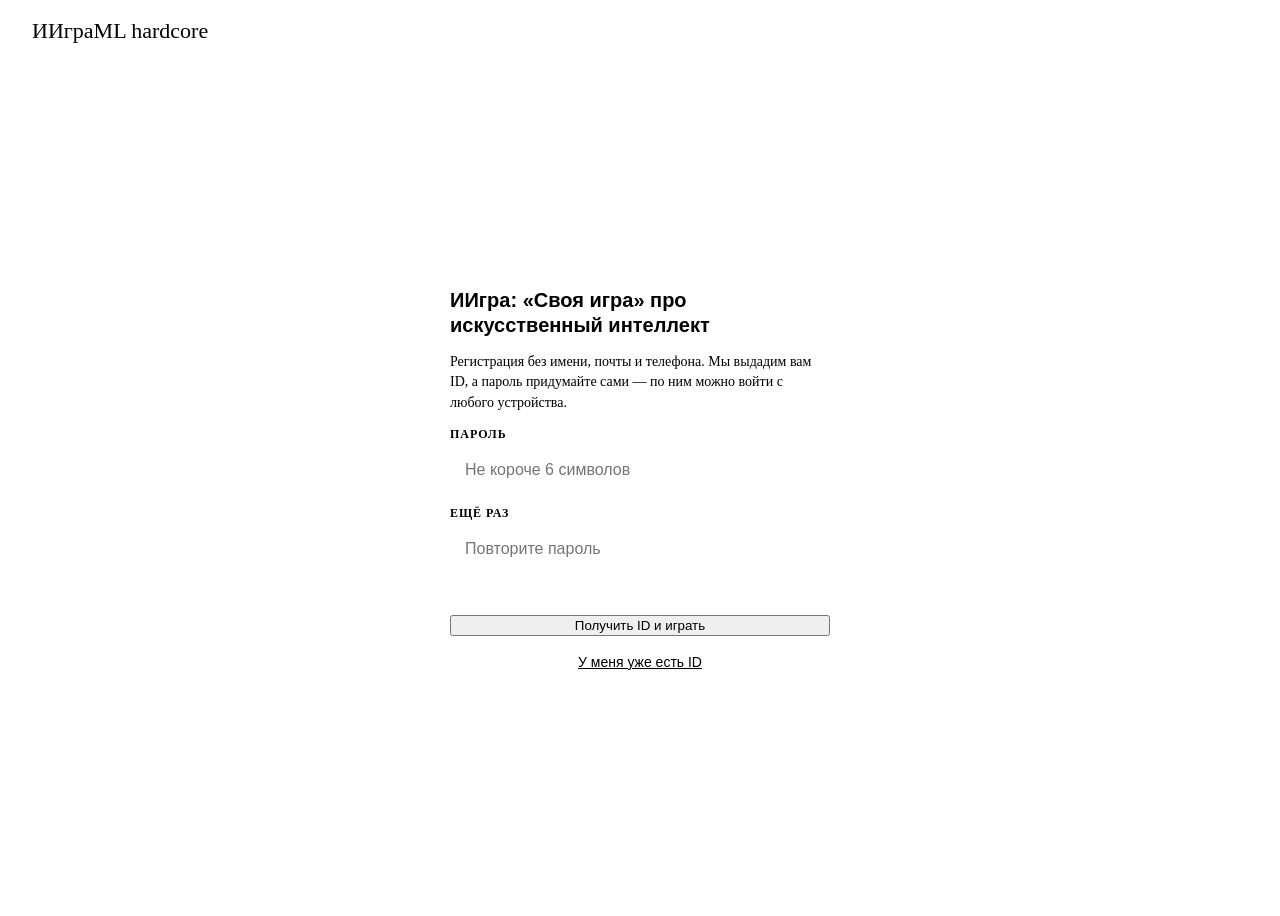
==== public/app.html @ e5aa974a "Rebuild for a 1000-player broadcast: accounts, chat, tile votes, prize codes Players register with a" ====
<!doctype html>
<html lang="ru">
<head>
<meta charset="utf-8">
<meta name="viewport" content="width=device-width, initial-scale=1, viewport-fit=cover">
<title>ИИгра</title>
<link rel="stylesheet" href="/static/style.css">
<style>
  body{display:flex;flex-direction:column;min-height:100dvh;}
  [hidden]{display:none!important;}

  .topbar{
    display:flex;align-items:center;gap:12px;flex-wrap:wrap;
    padding:10px clamp(10px,2vw,24px);
    border-bottom:1px solid var(--card-edge);
  }
  .topbar .brand .mark{font-size:22px;touch-action:manipulation;user-select:none;-webkit-user-select:none;}
  .tabs{display:flex;gap:4px;background:var(--bg-deep);border:1px solid var(--card-edge);border-radius:999px;padding:3px;}
  .tabs button{
    background:transparent;border:none;border-radius:999px;padding:7px 14px;
    font-weight:700;font-size:13px;color:var(--ink-dim);cursor:pointer;position:relative;
  }
  .tabs button.active{background:var(--card);color:var(--ink);}
  .tabs .dot{position:absolute;top:5px;right:6px;width:7px;height:7px;border-radius:50%;background:var(--pink);}
  .me-chip{
    margin-left:auto;display:flex;align-items:center;gap:10px;
    background:var(--bg-deep);border:1px solid var(--card-edge);border-radius:999px;
    padding:6px 8px 6px 14px;font-size:13px;font-weight:700;
  }
  .me-chip .num{font-family:"JetBrains Mono",monospace;font-variant-numeric:tabular-nums;}
  .me-chip .score{color:var(--mint);}
  .me-chip .rank{color:var(--ink-dim);}
  .me-chip button{background:transparent;border:1px solid var(--card-edge);border-radius:999px;color:var(--ink-dim);cursor:pointer;font-size:12px;padding:4px 10px;}
  .conn-bar{background:var(--bad);color:#2b0506;text-align:center;font-weight:800;font-size:13px;padding:6px;}

  /* ---------- auth ---------- */
  .center-wrap{flex:1;display:flex;align-items:center;justify-content:center;padding:20px;}
  .auth{width:min(380px,100%);display:flex;flex-direction:column;gap:14px;}
  .auth h1{font-family:"Unbounded",sans-serif;font-size:20px;margin:0;line-height:1.25;text-wrap:balance;}
  .auth p{margin:0;color:var(--ink-dim);font-size:14px;line-height:1.45;}
  .auth label{font-size:12px;font-weight:700;color:var(--ink-faint);text-transform:uppercase;letter-spacing:.08em;margin-bottom:-8px;}
  .auth input{
    background:var(--bg-deep);border:1px solid var(--card-edge);border-radius:12px;
    padding:13px 15px;font-size:16px;
  }
  .auth .err{color:var(--bad);font-size:13px;min-height:16px;}
  .auth .switch{background:none;border:none;color:var(--ink-dim);font-size:14px;cursor:pointer;text-decoration:underline;padding:4px;}
  .id-big{
    font-family:"JetBrains Mono",monospace;font-weight:700;font-size:44px;letter-spacing:.08em;
    text-align:center;color:var(--mint);background:var(--bg-deep);border:1px solid var(--card-edge);
    border-radius:16px;padding:16px 8px;
  }

  /* ---------- layout ---------- */
  .layout{
    flex:1;display:grid;grid-template-columns:minmax(0,1fr) 340px;gap:14px;
    padding:12px clamp(10px,2vw,24px) 16px;min-height:0;
  }
  .pane{min-width:0;}
  .pane.main{display:flex;flex-direction:column;gap:12px;}
  .chat{display:flex;flex-direction:column;min-height:0;height:calc(100dvh - 90px);position:sticky;top:12px;}
  @media (max-width:899px){
    .layout{grid-template-columns:1fr;}
    .layout > .pane:not(.show){display:none;}
    .chat{position:static;height:calc(100dvh - 130px);}
  }
  @media (min-width:900px){
    .tabs .chat-tab{display:none;}
    .pane.main:not(.show){display:none;}
  }

  .banner{
    background:var(--card);border:1px solid var(--card-edge);border-radius:14px;
    padding:12px 16px;font-weight:700;font-size:15px;display:flex;align-items:center;gap:10px;flex-wrap:wrap;
  }
  .banner .sub{color:var(--ink-dim);font-weight:600;font-size:13px;}
  .pulse{width:10px;height:10px;border-radius:50%;background:var(--mint);flex:none;animation:pulse 1.4s ease-in-out infinite;}
  @keyframes pulse{0%,100%{transform:scale(1);opacity:1;}50%{transform:scale(1.6);opacity:.4;}}
  @media (prefers-reduced-motion:reduce){.pulse,.tile.winner{animation:none!important;}}

  /* ---------- board ---------- */
  .board{display:grid;grid-template-columns:repeat(5,minmax(0,1fr));gap:6px;}
  .cat-head{
    background:var(--bg-deep);border:1px solid var(--card-edge);border-radius:10px;
    display:flex;align-items:center;justify-content:center;text-align:center;padding:8px 4px;min-height:52px;
    font-family:"Unbounded",sans-serif;font-weight:700;font-size:clamp(8.5px,1.2vw,13px);line-height:1.2;
    overflow-wrap:anywhere;
  }
  .tile{
    position:relative;background:var(--tile);border:1px solid rgba(255,255,255,.14);border-radius:10px;
    min-height:clamp(48px,8vh,72px);display:flex;flex-direction:column;align-items:center;justify-content:center;gap:2px;
    font-family:"JetBrains Mono",monospace;font-weight:700;font-size:clamp(14px,2.2vw,24px);color:#fef9ff;
  }
  .tile:disabled{cursor:default;}
  .tile.votable{cursor:pointer;}
  .tile.votable:hover{background:var(--tile-hi);}
  .tile.used{background:var(--tile-used);color:var(--tile-used-ink);}
  .tile.done-correct{background:rgba(57,242,164,.16);border-color:var(--good);color:var(--good);}
  .tile.done-wrong{background:rgba(255,93,108,.14);border-color:var(--bad);color:var(--bad);}
  .tile .pct{font-size:11px;font-family:"Manrope",sans-serif;opacity:.9;}
  .tile .bar{position:absolute;left:0;bottom:0;height:4px;border-radius:0 0 10px 10px;background:var(--focus);}
  .tile.mine{outline:3px solid var(--focus);outline-offset:-3px;}
  .tile.winner{outline:3px solid var(--mint);outline-offset:-3px;animation:glow 1.2s ease-in-out infinite;}
  @keyframes glow{50%{box-shadow:0 0 0 6px rgba(57,242,164,.25);}}

  /* ---------- question ---------- */
  .qcard{display:flex;flex-direction:column;gap:14px;}
  .pills{display:flex;gap:8px;flex-wrap:wrap;align-items:center;}
  .timer{display:flex;align-items:center;gap:10px;}
  .timer-track{flex:1;height:8px;border-radius:999px;background:var(--bg-deep);overflow:hidden;border:1px solid var(--card-edge);}
  .timer-fill{height:100%;background:var(--mint);width:100%;}
  .timer-num{font-family:"JetBrains Mono",monospace;font-weight:700;min-width:3ch;text-align:right;}
  .q-text{font-family:"Unbounded",sans-serif;font-weight:600;font-size:clamp(17px,2.6vw,24px);line-height:1.3;margin:0;text-wrap:balance;}
  .options{display:grid;grid-template-columns:1fr 1fr;gap:10px;}
  @media (max-width:560px){.options{grid-template-columns:1fr;}}
  .opt{
    position:relative;overflow:hidden;text-align:left;background:var(--tile);border:1px solid rgba(255,255,255,.14);
    border-radius:12px;padding:14px 16px;font-weight:700;font-size:15px;color:#fef9ff;cursor:pointer;
    display:flex;gap:12px;align-items:center;
  }
  .opt .letter{
    font-family:"JetBrains Mono",monospace;background:rgba(255,255,255,.15);border-radius:8px;
    width:28px;height:28px;flex:none;display:flex;align-items:center;justify-content:center;font-size:13px;position:relative;
  }
  .opt .label{position:relative;flex:1;}
  .opt .share{position:relative;font-family:"JetBrains Mono",monospace;font-size:13px;opacity:.85;}
  .opt .fill{position:absolute;inset:0 auto 0 0;background:rgba(255,255,255,.12);}
  .opt:hover:not(:disabled){background:var(--tile-hi);}
  .opt:disabled{cursor:default;}
  .opt.selected{outline:3px solid var(--focus);outline-offset:-3px;}
  .opt.committed{outline:3px solid var(--focus);outline-offset:-3px;}
  .opt.correct{background:var(--good);color:#042417;}
  .opt.wrong{background:var(--bad);color:#2b0506;}
  .opt.dim{opacity:.55;}
  .q-actions{display:flex;gap:10px;align-items:center;flex-wrap:wrap;}
  .q-status{color:var(--ink-dim);font-size:14px;font-weight:600;}
  .q-status.good{color:var(--good);}
  .q-status.bad{color:var(--bad);}
  .result-line{font-family:"Unbounded",sans-serif;font-weight:700;font-size:18px;}

  /* ---------- leaderboard ---------- */
  .lb{display:flex;flex-direction:column;}
  .lb h3{font-family:"Unbounded",sans-serif;font-size:13px;margin:0 0 8px;text-transform:uppercase;letter-spacing:.08em;color:var(--ink-faint);}
  .lb-row{display:flex;gap:10px;align-items:center;padding:7px 4px;border-bottom:1px solid var(--card-edge);font-size:14px;}
  .lb-row:last-child{border-bottom:none;}
  .lb-row .pl{font-family:"JetBrains Mono",monospace;color:var(--ink-faint);width:2.6em;}
  .lb-row .who{flex:1;font-weight:700;font-family:"JetBrains Mono",monospace;}
  .lb-row .sc{font-family:"JetBrains Mono",monospace;color:var(--mint);font-weight:700;}
  .lb-row.me{background:rgba(255,209,102,.1);border-radius:8px;}
  .lb-me{margin-top:8px;color:var(--ink-dim);font-size:13px;font-weight:600;}
  .final-head{font-family:"Unbounded",sans-serif;font-weight:800;font-size:clamp(20px,3vw,28px);margin:0 0 6px;}

  /* ---------- chat ---------- */
  .chat-card{flex:1;display:flex;flex-direction:column;min-height:0;padding:0;overflow:hidden;}
  .chat-head{padding:12px 14px;border-bottom:1px solid var(--card-edge);display:flex;justify-content:space-between;align-items:center;font-weight:700;font-size:14px;}
  .chat-head .online{color:var(--ink-dim);font-size:12px;font-weight:600;}
  .chat-list{flex:1;overflow-y:auto;padding:8px 12px;display:flex;flex-direction:column;gap:6px;min-height:0;}
  .msg{font-size:14px;line-height:1.4;overflow-wrap:anywhere;}
  .msg .who{font-family:"JetBrains Mono",monospace;font-weight:700;font-size:12px;margin-right:6px;}
  .msg.host{background:rgba(255,79,166,.12);border-radius:8px;padding:6px 8px;}
  .msg.host .who{color:var(--pink);}
  .msg.mine .who::after{content:" (вы)";color:var(--ink-faint);font-weight:600;}
  .chat-form{display:flex;gap:8px;padding:10px;border-top:1px solid var(--card-edge);}
  .chat-form input{flex:1;min-width:0;background:var(--bg-deep);border:1px solid var(--card-edge);border-radius:10px;padding:10px 12px;font-size:15px;}
  .chat-form button{border-radius:10px;padding:0 14px;}
  .chat-hint{font-size:12px;color:var(--ink-faint);padding:0 12px 10px;}

  /* ---------- self-paced ---------- */
  .solo-intro h2{font-family:"Unbounded",sans-serif;font-size:18px;margin:0 0 6px;}
  .solo-intro p{margin:0;color:var(--ink-dim);font-size:14px;line-height:1.5;max-width:62ch;}
  .variants{display:grid;grid-template-columns:repeat(auto-fill,minmax(180px,1fr));gap:10px;}
  .variant{
    text-align:left;background:var(--card);border:1px solid var(--card-edge);border-radius:14px;padding:14px;cursor:pointer;
    display:flex;flex-direction:column;gap:6px;min-height:104px;
  }
  .variant:hover{border-color:var(--ink-faint);}
  .variant .vt{font-family:"Unbounded",sans-serif;font-weight:700;font-size:15px;}
  .variant .vs{font-size:13px;color:var(--ink-dim);font-weight:600;}
  .variant .vcode{font-family:"JetBrains Mono",monospace;color:var(--mint);font-weight:700;letter-spacing:.06em;}
  .variant.done{border-color:rgba(57,242,164,.35);}
  .variant.ml{background:linear-gradient(135deg,#3a0a10,#1d0a0e);border-color:rgba(255,77,77,.5);}
  .variant.ml .vt{color:#ff6b6b;}
  .solo-head{display:flex;align-items:center;gap:10px;flex-wrap:wrap;}
  .solo-head h2{font-family:"Unbounded",sans-serif;font-size:17px;margin:0;}
  .solo-head .progress{margin-left:auto;font-family:"JetBrains Mono",monospace;color:var(--ink-dim);font-size:13px;}
  .back{background:transparent;border:1px solid var(--card-edge);border-radius:999px;padding:7px 14px;color:var(--ink-dim);cursor:pointer;font-weight:700;font-size:13px;}
  .code-box{
    font-family:"JetBrains Mono",monospace;font-weight:700;font-size:clamp(26px,6vw,36px);letter-spacing:.1em;text-align:center;
    background:var(--bg-deep);border:1px solid rgba(57,242,164,.35);border-radius:14px;padding:18px;color:var(--mint);
  }
  .tile.solo-tile{cursor:pointer;}
  .tile.solo-tile:hover{filter:brightness(1.12);}

  .veil{position:fixed;inset:0;background:rgba(4,5,12,.84);backdrop-filter:blur(6px);display:flex;align-items:center;justify-content:center;padding:16px;z-index:50;}
  .veil .card{width:min(640px,100%);max-height:calc(100dvh - 32px);overflow:auto;}

  .toast{
    position:fixed;left:50%;bottom:24px;transform:translateX(-50%);z-index:80;
    background:var(--ink);color:var(--bg);font-weight:700;font-size:14px;border-radius:12px;padding:12px 18px;
    max-width:min(92vw,480px);text-align:center;box-shadow:0 10px 30px rgba(0,0,0,.4);
  }
</style>
</head>
<body>

<header class="topbar">
  <div class="brand"><div class="mark" id="logo">ИИ<span>гра</span><span class="ml-badge">ML hardcore</span></div></div>
  <nav class="tabs" id="tabs" hidden>
    <button type="button" data-tab="live" class="active">Игра</button>
    <button type="button" data-tab="chat" class="chat-tab">Чат<span class="dot" id="chatDot" hidden></span></button>
    <button type="button" data-tab="solo" id="soloTabBtn" hidden>Варианты</button>
  </nav>
  <div class="me-chip" id="meChip" hidden>
    <span>ID <span class="num" id="meId"></span></span>
    <span class="num score" id="meScore">0</span>
    <span class="num rank" id="meRank"></span>
    <button type="button" id="logoutBtn">Выйти</button>
  </div>
</header>
<div class="conn-bar" id="connBar" hidden>Связь потеряна — переподключаемся…</div>

<!-- ======================================================= auth -->
<section class="center-wrap" id="authView">
  <form class="card auth" id="regForm" autocomplete="off">
    <h1>ИИгра: «Своя игра» про искусственный интеллект</h1>
    <p>Регистрация без имени, почты и телефона. Мы выдадим вам ID, а пароль придумайте сами — по ним можно войти с любого устройства.</p>
    <label for="pw1">Пароль</label>
    <input id="pw1" type="password" minlength="6" maxlength="64" placeholder="Не короче 6 символов" required autocomplete="new-password">
    <label for="pw2">Ещё раз</label>
    <input id="pw2" type="password" minlength="6" maxlength="64" placeholder="Повторите пароль" required autocomplete="new-password">
    <div class="err" id="regErr"></div>
    <button class="btn primary" type="submit" id="regBtn">Получить ID и играть</button>
    <button class="switch" type="button" id="toLogin">У меня уже есть ID</button>
  </form>

  <form class="card auth" id="loginForm" hidden>
    <h1>Вход</h1>
    <label for="loginId">ID</label>
    <input id="loginId" inputmode="numeric" pattern="[0-9 ]*" maxlength="8" placeholder="6 цифр" required autocomplete="username">
    <label for="loginPw">Пароль</label>
    <input id="loginPw" type="password" maxlength="64" required autocomplete="current-password">
    <div class="err" id="loginErr"></div>
    <button class="btn primary" type="submit" id="loginBtn">Войти</button>
    <button class="switch" type="button" id="toReg">Зарегистрироваться</button>
  </form>

  <div class="card auth" id="idCard" hidden>
    <h1>Ваш ID</h1>
    <div class="id-big" id="idBig"></div>
    <p>Запишите его или сделайте скриншот. По ID и паролю можно войти с другого устройства. Восстановить пароль нельзя — мы не храним о вас никаких данных.</p>
    <button class="btn primary" type="button" id="idDone">Записал, играем</button>
  </div>
</section>

<!-- ======================================================= app -->
<div class="layout" id="appView" hidden>

  <section class="pane main show" id="livePane">
    <div class="banner" id="banner"></div>
    <div class="board" id="board"></div>

    <div class="card qcard" id="qcard" hidden>
      <div class="pills"><span class="pill cat" id="qCat"></span><span class="pill pts" id="qPts"></span></div>
      <div class="timer" id="timer"><div class="timer-track"><div class="timer-fill" id="timerFill"></div></div><span class="timer-num" id="timerNum"></span></div>
      <p class="q-text" id="qText"></p>
      <div class="options" id="qOptions"></div>
      <div class="result-line" id="resultLine" hidden></div>
      <div class="q-actions">
        <button class="btn primary" type="button" id="commitBtn" disabled>Ответить</button>
        <span class="q-status" id="qStatus"></span>
      </div>
    </div>

    <div class="card lb" id="finalCard" hidden>
      <p class="final-head">Игра окончена</p>
      <div class="lb-me" id="finalMe"></div>
      <h3 style="margin-top:16px">Таблица лидеров</h3>
      <div id="finalList"></div>
      <button class="btn primary" type="button" id="finalSolo" style="margin-top:14px" hidden>Пройти другие варианты за приз</button>
    </div>

    <div class="card lb" id="miniLb" hidden>
      <h3>Лидеры</h3>
      <div id="miniList"></div>
      <div class="lb-me" id="miniMe"></div>
    </div>
  </section>

  <section class="pane main" id="soloPane">
    <div id="soloList">
      <div class="card solo-intro">
        <h2>Варианты для самостоятельного прохождения</h2>
        <p id="soloIntroText">В каждом варианте — 25 других вопросов, без таймера, в своём темпе. Каждый вариант проходится один раз. После всех 25 вопросов вы получите код — его можно обменять на приз.</p>
      </div>
      <div class="variants" id="variants" style="margin-top:12px"></div>
    </div>

    <div id="soloPlay" hidden>
      <div class="solo-head">
        <button class="back" type="button" id="soloBack">← К вариантам</button>
        <h2 id="soloTitle"></h2>
        <span class="progress" id="soloProgress"></span>
      </div>
      <div class="board" id="soloBoard" style="margin-top:12px"></div>
    </div>

    <div class="card" id="soloDone" hidden style="display:flex;flex-direction:column;gap:14px;max-width:520px">
      <p class="final-head" id="soloDoneTitle">Вариант пройден!</p>
      <p style="margin:0;color:var(--ink-dim)" id="soloDoneScore"></p>
      <div class="code-box" id="soloCode"></div>
      <p style="margin:0;color:var(--ink-dim);font-size:14px">Это ваш код для получения приза. Сохраните его — он также всегда виден в списке вариантов.</p>
      <div style="display:flex;gap:10px;flex-wrap:wrap">
        <button class="btn primary" type="button" id="copyCode">Скопировать код</button>
        <button class="back" type="button" id="soloDoneBack">К вариантам</button>
      </div>
    </div>
  </section>

  <aside class="pane chat" id="chatPane">
    <div class="card chat-card">
      <div class="chat-head"><span>Чат игроков</span><span class="online" id="onlineLabel"></span></div>
      <div class="chat-list" id="chatList" aria-live="polite"></div>
      <form class="chat-form" id="chatForm">
        <input id="chatInput" maxlength="200" placeholder="Сообщение" autocomplete="off">
        <button class="btn primary" type="submit" id="chatSend" aria-label="Отправить">➤</button>
      </form>
      <div class="chat-hint" id="chatHint"></div>
    </div>
  </aside>
</div>

<!-- self-paced question -->
<div class="veil" id="soloVeil" hidden>
  <div class="card qcard">
    <div class="pills"><span class="pill cat" id="sqCat"></span><span class="pill pts" id="sqPts"></span></div>
    <p class="q-text" id="sqText"></p>
    <div class="options" id="sqOptions"></div>
    <div class="q-actions">
      <button class="btn primary" type="button" id="sqCommit" disabled>Ответить</button>
      <button class="back" type="button" id="sqClose">Закрыть</button>
      <span class="q-status" id="sqStatus"></span>
    </div>
  </div>
</div>

<div class="toast" id="toast" hidden></div>

<script>
(function(){
  "use strict";

  var LS_TOKEN = "iigra-token", LS_ID = "iigra-id", LS_ML = "iigra-ml-unlocked";
  var LETTERS = ["А","Б","В","Г"];
  function $(id){ return document.getElementById(id); }
  function lsGet(k){ try{ return localStorage.getItem(k); }catch(e){ return null; } }
  function lsSet(k, v){ try{ if(v === null) localStorage.removeItem(k); else localStorage.setItem(k, v); }catch(e){} }
  function el(tag, cls, text){ var e = document.createElement(tag); if(cls) e.className = cls; if(text !== undefined) e.textContent = text; return e; }
  function fmtId(id){ return id ? String(id).replace(/(\d{3})(\d{3})/, "$1 $2") : ""; }
  function plural(n, one, few, many){ var a = n % 10, b = n % 100; return (a === 1 && b !== 11) ? one : (a >= 2 && a <= 4 && (b < 12 || b > 14)) ? few : many; }

  var S = {
    token: lsGet(LS_TOKEN), uid: lsGet(LS_ID),
    phase: "idle", used: {}, current: null, vote: null, voteWinner: null,
    lastReveal: null, myResult: null, top: [], participants: 0, me: null,
    settings: {chat_enabled: true, slow: 5, solo_open: false},
    online: 0, registered: 0, categories: [], points: [100,200,300,400,500], qSeconds: 30,
    offset: 0, selected: null, committed: null, answered: 0, tab: "live"
  };

  var toastTimer = null;
  function toast(text){
    var t = $("toast");
    t.textContent = text; t.hidden = false;
    clearTimeout(toastTimer);
    toastTimer = setTimeout(function(){ t.hidden = true; }, 3500);
  }

  function api(method, path, body){
    var opts = {method: method, headers: {"Content-Type": "application/json"}};
    if(S.token) opts.headers.Authorization = "Bearer " + S.token;
    if(body !== undefined) opts.body = JSON.stringify(body);
    return fetch(path, opts).then(function(r){
      return r.json().catch(function(){ return {}; }).then(function(data){
        if(r.status === 401 && S.token){ logout("Сессия устарела — войдите снова"); }
        if(!r.ok) throw new Error(data.detail || "Ошибка сервера, попробуйте ещё раз");
        return data;
      });
    });
  }

  // ===================================================== auth
  function showAuth(which){
    $("authView").hidden = false; $("appView").hidden = true; $("tabs").hidden = true; $("meChip").hidden = true;
    $("regForm").hidden = which !== "reg"; $("loginForm").hidden = which !== "login"; $("idCard").hidden = which !== "id";
  }
  $("toLogin").addEventListener("click", function(){ showAuth("login"); $("loginId").focus(); });
  $("toReg").addEventListener("click", function(){ showAuth("reg"); });

  $("regForm").addEventListener("submit", function(e){
    e.preventDefault();
    var p1 = $("pw1").value, p2 = $("pw2").value;
    $("regErr").textContent = "";
    if(p1.length < 6){ $("regErr").textContent = "Пароль должен быть не короче 6 символов"; return; }
    if(p1 !== p2){ $("regErr").textContent = "Пароли не совпадают"; return; }
    $("regBtn").disabled = true;
    api("POST", "/api/register", {password: p1}).then(function(res){
      saveSession(res);
      $("idBig").textContent = fmtId(res.id);
      showAuth("id");
    }).catch(function(err){ $("regErr").textContent = err.message; })
      .then(function(){ $("regBtn").disabled = false; });
  });
  $("idDone").addEventListener("click", enterApp);

  $("loginForm").addEventListener("submit", function(e){
    e.preventDefault();
    $("loginErr").textContent = "";
    $("loginBtn").disabled = true;
    api("POST", "/api/login", {id: $("loginId").value, password: $("loginPw").value}).then(function(res){
      saveSession(res); enterApp();
    }).catch(function(err){ $("loginErr").textContent = err.message; })
      .then(function(){ $("loginBtn").disabled = false; });
  });

  function saveSession(res){
    S.token = res.token; S.uid = res.id;
    lsSet(LS_TOKEN, res.token); lsSet(LS_ID, res.id);
  }

  function logout(message){
    if(S.token){ fetch("/api/logout", {method: "POST", headers: {Authorization: "Bearer " + S.token}}).catch(function(){}); }
    S.token = null; S.uid = null; S.me = null;
    lsSet(LS_TOKEN, null); lsSet(LS_ID, null);
    closeWs();
    document.body.classList.remove("ml");
    showAuth("login");
    if(message) toast(message);
  }
  $("logoutBtn").addEventListener("click", function(){
    if(confirm("Выйти? Чтобы вернуться, понадобятся ID и пароль.")) logout();
  });

  function enterApp(){
    $("authView").hidden = true; $("appView").hidden = false; $("tabs").hidden = false; $("meChip").hidden = false;
    $("meId").textContent = fmtId(S.uid);
    setTab("live");
    connect();
    loadSolo();
  }

  // ===================================================== tabs
  function setTab(tab){
    S.tab = tab;
    Array.prototype.forEach.call(document.querySelectorAll(".tabs button"), function(b){ b.classList.toggle("active", b.dataset.tab === tab); });
    $("livePane").classList.toggle("show", tab === "live");
    $("soloPane").classList.toggle("show", tab === "solo");
    $("chatPane").classList.toggle("show", tab === "chat");
    if(tab === "chat"){ $("chatDot").hidden = true; scrollChat(true); }
    if(tab === "solo") loadSolo();
    if(tab !== "solo") document.body.classList.remove("ml");
  }
  Array.prototype.forEach.call(document.querySelectorAll(".tabs button"), function(b){
    b.addEventListener("click", function(){ setTab(b.dataset.tab); });
  });
  function isMobile(){ return window.matchMedia("(max-width: 899px)").matches; }

  // ===================================================== websocket
  var ws = null, wsRetry = 0, wsClosedByUs = false, reconnectTimer = null;
  function connect(){
    if(!S.token) return;
    wsClosedByUs = false;
    var proto = location.protocol === "https:" ? "wss:" : "ws:";
    ws = new WebSocket(proto + "//" + location.host + "/ws");
    ws.onopen = function(){ wsRetry = 0; $("connBar").hidden = true; send({type: "auth", token: S.token}); };
    ws.onmessage = function(e){ var m; try{ m = JSON.parse(e.data); }catch(x){ return; } onMessage(m); };
    ws.onclose = function(){
      if(wsClosedByUs) return;
      $("connBar").hidden = false;
      var delay = Math.min(15000, 1000 * Math.pow(2, wsRetry++)) * (0.5 + Math.random());
      reconnectTimer = setTimeout(connect, delay);
    };
  }
  function closeWs(){ wsClosedByUs = true; clearTimeout(reconnectTimer); if(ws) try{ ws.close(); }catch(e){} ws = null; }
  function send(obj){ if(ws && ws.readyState === 1) ws.send(JSON.stringify(obj)); }
  setInterval(function(){ send({type: "ping"}); }, 25000);

  function setOffset(serverNow){ if(serverNow) S.offset = serverNow - Date.now() / 1000; }
  function serverNow(){ return Date.now() / 1000 + S.offset; }

  function onMessage(m){
    switch(m.type){
      case "sync":
        setOffset(m.server_now);
        S.phase = m.phase; S.used = m.used || {}; S.current = m.current; S.vote = m.vote; S.voteWinner = m.vote_winner;
        S.lastReveal = m.last_reveal; S.myResult = m.my_result; S.top = m.top || []; S.participants = m.participants || 0;
        S.me = m.me; S.settings = m.settings; S.online = m.online; S.registered = m.registered;
        S.categories = m.categories; S.points = m.points; S.qSeconds = m.question_seconds;
        S.selected = null;
        S.committed = (m.current && m.current.my_answer !== undefined) ? m.current.my_answer : null;
        S.answered = m.current ? m.current.answered : 0;
        resetChat(m.chat || []);
        renderAll();
        break;
      case "auth_failed": logout("Сессия устарела — войдите снова"); break;
      case "stats": S.online = m.online; S.registered = m.registered; renderOnline(); break;
      case "settings": S.settings = m.settings; renderChatForm(); renderSoloTab(); if(S.tab === "solo") loadSolo(); renderFinal(); break;
      case "vote_started":
        S.phase = "voting"; S.vote = {tallies: {}, total: 0, my: null}; S.voteWinner = null; S.lastReveal = null;
        if(S.tab === "chat" && isMobile()) toast("Голосование: какую плитку открыть?");
        renderLive(); break;
      case "vote_tallies": if(S.vote){ S.vote.tallies = m.tallies; S.vote.total = m.total; renderBoard(); renderBanner(); } break;
      case "vote_ack": if(S.vote){ S.vote.my = m.key; renderBoard(); renderBanner(); } break;
      case "vote_ended": S.phase = "idle"; S.vote = null; S.voteWinner = m.winner; renderLive(); break;
      case "question_opened":
        setOffset(m.server_now);
        S.phase = "question"; S.current = m.data; S.selected = null; S.committed = null; S.answered = 0;
        S.lastReveal = null; S.myResult = null; S.vote = null; S.voteWinner = null;
        if(S.tab !== "live"){ setTab("live"); toast("Новый вопрос!"); }
        renderLive(); break;
      case "answer_ack": S.committed = m.option; renderQuestion(); break;
      case "answer_count": S.answered = m.count; renderQStatus(); break;
      case "time_up": if(S.phase === "question"){ S.phase = "locked"; renderQuestion(); } break;
      case "cancelled": S.phase = "idle"; S.current = null; renderLive(); toast("Ведущий отменил вопрос"); break;
      case "revealed":
        S.phase = "revealed"; S.lastReveal = m; S.used = m.used; S.top = m.top; S.participants = m.participants;
        S.current = null; S.myResult = undefined; renderLive(); break;
      case "me":
        S.me = {id: m.id, score: m.score, rank: m.rank, muted: m.muted};
        if("result" in m) S.myResult = m.result;
        renderHeader(); if(S.phase === "revealed") renderQuestion(); renderMini(); renderFinal(); break;
      case "finished": S.phase = "finished"; S.top = m.top; S.participants = m.participants; renderLive(); break;
      case "chat": addChat(m.messages); break;
      case "chat_delete": removeChat(m.ids); break;
      case "muted": if(S.me){ S.me.muted = m.muted; } renderChatForm(); toast(m.muted ? "Ведущий ограничил вам отправку сообщений" : "Вы снова можете писать в чат"); break;
      case "notice": toast(m.text); break;
    }
  }

  // ===================================================== rendering: header
  function renderAll(){ renderHeader(); renderOnline(); renderChatForm(); renderSoloTab(); renderLive(); }

  function renderHeader(){
    $("meId").textContent = fmtId(S.uid);
    $("meScore").textContent = S.me ? S.me.score : 0;
    $("meRank").textContent = S.me && S.me.rank ? "#" + S.me.rank : "";
  }
  function renderOnline(){
    $("onlineLabel").textContent = S.online ? S.online + " онлайн" : "";
  }

  // ===================================================== rendering: live game
  function renderLive(){
    renderBanner(); renderBoard(); renderQuestion(); renderMini(); renderFinal();
  }

  function tileName(key){
    if(!key) return "";
    var p = key.split("-");
    return (S.categories[+p[0]] || "") + " · " + (S.points[+p[1]] || "");
  }

  function renderBanner(){
    var b = $("banner"); b.innerHTML = "";
    var ph = S.phase, text = "", sub = "";
    if(ph === "idle"){
      text = S.voteWinner ? "Игроки выбрали: " + tileName(S.voteWinner) : "Ждём, когда ведущий откроет вопрос";
      sub = S.voteWinner ? "Ведущий сейчас откроет вопрос" : "Следите за трансляцией";
    } else if(ph === "voting"){
      text = "Голосование: какую плитку открыть?";
      sub = (S.vote && S.vote.my ? "Ваш голос: " + tileName(S.vote.my) + ". Можно передумать." : "Нажмите на плитку") +
        (S.vote ? " · проголосовали " + S.vote.total : "");
    } else if(ph === "locked"){ text = "Время вышло — ждём, когда ведущий откроет ответ"; }
    else if(ph === "finished"){ text = "Игра окончена — спасибо, что играли!"; }
    if(!text){ b.hidden = true; return; }
    b.hidden = false;
    if(ph === "idle" || ph === "voting") b.appendChild(el("span", "pulse"));
    b.appendChild(el("span", "", text));
    if(sub) b.appendChild(el("span", "sub", sub));
  }

  function renderBoard(){
    var board = $("board");
    var show = S.phase === "idle" || S.phase === "voting";
    board.hidden = !show;
    if(!show) return;
    board.innerHTML = "";
    S.categories.forEach(function(name){ board.appendChild(el("div", "cat-head", name)); });
    var voting = S.phase === "voting" && S.vote;
    var total = voting ? S.vote.total : 0;
    for(var li = 0; li < S.points.length; li++){
      for(var ci = 0; ci < S.categories.length; ci++){
        (function(ci, li){
          var key = ci + "-" + li;
          var t = el("button", "tile"); t.type = "button";
          t.appendChild(el("span", "", S.points[li]));
          var used = !!S.used[key];
          if(used){ t.classList.add("used"); t.disabled = true; t.textContent = "✓"; }
          else if(voting){
            t.classList.add("votable");
            var n = S.vote.tallies[key] || 0;
            var pct = total ? Math.round(n / total * 100) : 0;
            t.appendChild(el("span", "pct", pct + "%"));
            var bar = el("span", "bar"); bar.style.width = pct + "%"; t.appendChild(bar);
            if(S.vote.my === key) t.classList.add("mine");
            t.addEventListener("click", function(){ send({type: "vote", ci: ci, li: li}); });
            t.setAttribute("aria-label", S.categories[ci] + ", " + S.points[li] + " очков, " + pct + "% голосов");
          } else {
            t.disabled = true;
          }
          if(S.voteWinner === key) t.classList.add("winner");
          board.appendChild(t);
        })(ci, li);
      }
    }
  }

  var timerRAF = null;
  function stopTimer(){ if(timerRAF){ cancelAnimationFrame(timerRAF); timerRAF = null; } }
  function runTimer(deadline){
    stopTimer();
    function tick(){
      var remain = deadline - serverNow();
      var frac = Math.max(0, Math.min(1, remain / S.qSeconds));
      $("timerFill").style.width = (frac * 100) + "%";
      $("timerFill").style.background = frac < 0.25 ? "var(--bad)" : (frac < 0.5 ? "var(--focus)" : "var(--mint)");
      $("timerNum").textContent = Math.max(0, Math.ceil(remain));
      if(remain > 0) timerRAF = requestAnimationFrame(tick);
    }
    tick();
  }

  function renderQuestion(){
    var card = $("qcard");
    var ph = S.phase;
    var revealed = ph === "revealed" && S.lastReveal;
    var q = revealed ? S.lastReveal.question : S.current;
    if(!q || (ph !== "question" && ph !== "locked" && !revealed)){ card.hidden = true; stopTimer(); return; }
    card.hidden = false;
    $("qCat").textContent = q.category;
    $("qPts").textContent = q.points + " очков";
    $("qText").textContent = q.q;

    $("timer").hidden = ph !== "question";
    if(ph === "question") runTimer(S.current.deadline); else stopTimer();

    var mine = revealed ? (S.myResult ? S.myResult.option : S.committed) : S.committed;
    var box = $("qOptions"); box.innerHTML = "";
    q.options.forEach(function(text, idx){
      var b = el("button", "opt"); b.type = "button";
      if(revealed){
        var share = S.lastReveal.answered ? Math.round(S.lastReveal.dist[idx] / S.lastReveal.answered * 100) : 0;
        var fill = el("span", "fill"); fill.style.width = share + "%"; b.appendChild(fill);
      }
      b.appendChild(el("span", "letter", LETTERS[idx]));
      b.appendChild(el("span", "label", text));
      if(revealed) b.appendChild(el("span", "share", (S.lastReveal.answered ? Math.round(S.lastReveal.dist[idx] / S.lastReveal.answered * 100) : 0) + "%"));
      if(revealed){
        b.disabled = true;
        if(idx === S.lastReveal.correct) b.classList.add("correct");
        else if(idx === mine) b.classList.add("wrong");
        else b.classList.add("dim");
      } else {
        b.disabled = ph !== "question" || S.committed !== null;
        if(S.committed === idx) b.classList.add("committed");
        else if(S.committed === null && S.selected === idx) b.classList.add("selected");
        else if(S.committed !== null) b.classList.add("dim");
        b.addEventListener("click", function(){ S.selected = idx; renderQuestion(); });
      }
      box.appendChild(b);
    });

    var commit = $("commitBtn");
    commit.hidden = !(ph === "question" && S.committed === null);
    commit.disabled = S.selected === null;

    var rl = $("resultLine");
    rl.hidden = !revealed;
    if(revealed){
      var r = S.myResult;  // undefined until the personal result arrives
      rl.textContent = r === undefined ? "" : r ? (r.correct ? "Верно! +" + r.delta + " очков" : "Неверно") : "Вы не ответили на этот вопрос";
      rl.style.color = r ? (r.correct ? "var(--good)" : "var(--bad)") : "var(--ink-dim)";
    }
    renderQStatus();
  }
  $("commitBtn").addEventListener("click", function(){
    if(S.selected === null || S.committed !== null) return;
    $("commitBtn").disabled = true;
    send({type: "answer", option: S.selected});
  });

  function renderQStatus(){
    var st = $("qStatus"), ph = S.phase;
    st.className = "q-status";
    if(ph === "question"){
      st.textContent = (S.committed !== null ? "Ответ принят — ждём, когда ведущий откроет правильный" : "Выберите вариант и нажмите «Ответить»") +
        (S.answered ? " · ответили " + S.answered : "");
    } else if(ph === "locked"){
      st.textContent = S.committed !== null ? "Время вышло. Ваш ответ принят" : "Время вышло — вы не успели ответить";
    } else if(ph === "revealed" && S.lastReveal){
      var rv = S.lastReveal;
      var pct = rv.answered ? Math.round(rv.correct_count / rv.answered * 100) : 0;
      st.textContent = "Верно ответили " + rv.correct_count + " из " + rv.answered + " (" + pct + "%)" +
        (S.me && S.me.rank ? " · вы на " + S.me.rank + "-м месте из " + S.participants : "");
    } else st.textContent = "";
  }

  function lbRows(container, rows){
    container.innerHTML = "";
    if(!rows.length){ container.appendChild(el("div", "lb-me", "Пока никто не набрал очков")); return; }
    rows.forEach(function(r, i){
      var row = el("div", "lb-row" + (r.id === S.uid ? " me" : ""));
      row.appendChild(el("span", "pl", (i + 1) + "."));
      row.appendChild(el("span", "who", "#" + r.id + (r.id === S.uid ? " · вы" : "")));
      row.appendChild(el("span", "sc", r.score));
      container.appendChild(row);
    });
  }
  function myPlaceText(){
    if(!S.me) return "";
    if(!S.me.rank) return "Вы ещё не отвечали — очки появятся после первого ответа";
    return "Вы на " + S.me.rank + "-м месте из " + S.participants + " · " + S.me.score + " " + plural(S.me.score, "очко", "очка", "очков");
  }
  function renderMini(){
    var show = (S.phase === "revealed" || S.phase === "idle" || S.phase === "voting") && S.top.length > 0;
    $("miniLb").hidden = !show;
    if(!show) return;
    lbRows($("miniList"), S.top.slice(0, 10));
    $("miniMe").textContent = myPlaceText();
  }
  function renderFinal(){
    var show = S.phase === "finished";
    $("finalCard").hidden = !show;
    if(!show) return;
    lbRows($("finalList"), S.top.slice(0, 50));
    $("finalMe").textContent = myPlaceText();
    $("finalSolo").hidden = !S.settings.solo_open;
  }
  $("finalSolo").addEventListener("click", function(){ setTab("solo"); });

  // ===================================================== chat
  var chatNodes = {};
  function colorFor(uid){ var h = (parseInt(uid, 10) || 0) * 47 % 360; return "hsl(" + h + " 75% 72%)"; }
  function nearBottom(){ var l = $("chatList"); return l.scrollHeight - l.scrollTop - l.clientHeight < 80; }
  function scrollChat(force){ var l = $("chatList"); if(force || nearBottom()) l.scrollTop = l.scrollHeight; }
  function resetChat(list){ $("chatList").innerHTML = ""; chatNodes = {}; addChat(list, true); }
  function addChat(msgs, silent){
    var stick = nearBottom();
    var list = $("chatList");
    msgs.forEach(function(m){
      if(chatNodes[m.id]) return;
      var d = el("div", "msg" + (m.host ? " host" : "") + (m.uid === S.uid ? " mine" : ""));
      var who = el("span", "who", m.host ? "Ведущий" : "#" + m.uid);
      if(!m.host) who.style.color = colorFor(m.uid);
      d.appendChild(who);
      d.appendChild(el("span", "", m.text));
      list.appendChild(d);
      chatNodes[m.id] = d;
    });
    var ids = Object.keys(chatNodes).map(Number).sort(function(a, b){ return a - b; });
    while(ids.length > 200){ var id = ids.shift(); chatNodes[id].remove(); delete chatNodes[id]; }
    if(stick || silent) scrollChat(true);
    if(!silent && msgs.length && S.tab !== "chat" && isMobile()) $("chatDot").hidden = false;
  }
  function removeChat(ids){ ids.forEach(function(id){ if(chatNodes[id]){ chatNodes[id].remove(); delete chatNodes[id]; } }); }

  var chatCooldownUntil = 0, chatCooldownTimer = null;
  function renderChatForm(){
    var input = $("chatInput"), btn = $("chatSend"), hint = $("chatHint");
    var muted = S.me && S.me.muted, off = !S.settings.chat_enabled;
    var wait = Math.ceil(chatCooldownUntil - Date.now() / 1000);
    input.disabled = muted || off;
    btn.disabled = muted || off || wait > 0;
    input.placeholder = off ? "Чат выключен ведущим" : (muted ? "Вам ограничили отправку сообщений" : "Сообщение");
    hint.textContent = off || muted ? "" : (wait > 0 ? "Следующее сообщение через " + wait + " с" :
      (S.settings.slow ? "Писать можно раз в " + S.settings.slow + " с. Будьте вежливы — ведущий модерирует чат." : "Будьте вежливы — ведущий модерирует чат."));
  }
  $("chatForm").addEventListener("submit", function(e){
    e.preventDefault();
    var text = $("chatInput").value.trim();
    if(!text || Date.now() / 1000 < chatCooldownUntil) return;
    send({type: "chat", text: text});
    $("chatInput").value = "";
    chatCooldownUntil = Date.now() / 1000 + (S.settings.slow || 0);
    clearInterval(chatCooldownTimer);
    chatCooldownTimer = setInterval(function(){
      renderChatForm();
      if(Date.now() / 1000 >= chatCooldownUntil) clearInterval(chatCooldownTimer);
    }, 500);
    renderChatForm();
  });

  // ===================================================== self-paced variants
  var SOLO = {me: null, data: null, open: null, selected: null};

  function renderSoloTab(){ $("soloTabBtn").hidden = !S.settings.solo_open; if(!S.settings.solo_open && S.tab === "solo") setTab("live"); }

  function loadSolo(){
    if(!S.token) return;
    api("GET", "/api/me").then(function(me){
      SOLO.me = me;
      S.settings.solo_open = me.solo_open;
      renderSoloTab();
      if(!SOLO.data) renderSoloList();
    }).catch(function(){});
  }

  function showSolo(view){
    $("soloList").hidden = view !== "list"; $("soloPlay").hidden = view !== "play"; $("soloDone").hidden = view !== "done";
    if(view !== "play") document.body.classList.remove("ml");
  }

  function variantCard(v, ml){
    var c = el("button", "variant" + (v.status === "done" ? " done" : "") + (ml ? " ml" : "")); c.type = "button";
    c.appendChild(el("span", "vt", ml ? "ML-хардкор" : "Вариант " + v.label));
    if(v.status === "done"){
      c.appendChild(el("span", "vs", "Пройден · " + v.score + " очков"));
      c.appendChild(el("span", "vcode", v.code));
    } else if(v.status === "progress"){
      c.appendChild(el("span", "vs", "В процессе · " + v.answered + " из " + SOLO.me.total));
    } else {
      c.appendChild(el("span", "vs", ml ? "Для data scientist'ов и ML-инженеров" : "25 вопросов"));
    }
    c.addEventListener("click", function(){ startVariant(v.variant); });
    return c;
  }

  function renderSoloList(){
    showSolo("list");
    var box = $("variants"); box.innerHTML = "";
    if(!SOLO.me) return;
    if(!SOLO.me.solo_open){
      $("soloIntroText").textContent = "Самостоятельные варианты откроются после трансляции.";
      return;
    }
    $("soloIntroText").textContent = "В каждом варианте — 25 других вопросов, без таймера, в своём темпе. Каждый вариант проходится один раз. После всех 25 вопросов вы получите код — его можно обменять на приз.";
    SOLO.me.variants.forEach(function(v){ box.appendChild(variantCard(v, false)); });
    if(SOLO.me.ml || lsGet(LS_ML)){
      var mlv = SOLO.me.ml || {variant: SOLO.me.variants.length, label: "ML", status: "new", answered: 0, score: 0};
      box.appendChild(variantCard(mlv, true));
    }
  }

  function startVariant(variant){
    api("POST", "/api/solo/start", {variant: variant}).then(function(d){
      SOLO.data = d;
      if(d.code) return showDone({code: d.code, score: d.score, label: d.label});
      document.body.classList.toggle("ml", !!d.hard);
      $("soloTitle").textContent = d.hard ? "ML-хардкор" : "Вариант " + d.label;
      renderSoloBoard();
      showSolo("play");
    }).catch(function(err){ toast(err.message); });
  }

  function renderSoloBoard(){
    var d = SOLO.data, board = $("soloBoard");
    board.innerHTML = "";
    d.categories.forEach(function(name){ board.appendChild(el("div", "cat-head", name)); });
    for(var li = 0; li < d.points.length; li++){
      for(var ci = 0; ci < d.categories.length; ci++){
        (function(ci, li){
          var key = ci + "-" + li;
          var t = el("button", "tile solo-tile", d.points[li]); t.type = "button";
          if(key in d.used) t.classList.add(d.used[key] ? "done-correct" : "done-wrong");
          t.addEventListener("click", function(){ openSoloQuestion(ci, li); });
          board.appendChild(t);
        })(ci, li);
      }
    }
    var n = Object.keys(d.used).length;
    $("soloProgress").textContent = n + " из " + d.total + " · " + d.score + " очков";
  }
  $("soloBack").addEventListener("click", function(){ SOLO.data = null; loadSolo(); renderSoloList(); });
  $("soloDoneBack").addEventListener("click", function(){ SOLO.data = null; loadSolo(); renderSoloList(); });

  function openSoloQuestion(ci, li){
    var d = SOLO.data;
    api("POST", "/api/solo/open", {variant: d.variant, ci: ci, li: li}).then(function(q){
      SOLO.open = {ci: ci, li: li, q: q}; SOLO.selected = null;
      renderSoloQuestion(null);
      $("soloVeil").hidden = false;
    }).catch(function(err){ toast(err.message); });
  }

  function renderSoloQuestion(result){
    var q = SOLO.open.q;
    $("sqCat").textContent = q.category;
    $("sqPts").textContent = q.points + " очков";
    $("sqText").textContent = q.q;
    var answered = q.already_answered || result;
    var chosen = result ? result.chosen : q.chosen;
    var correctIdx = result ? result.correct_option : q.correct_option;
    var box = $("sqOptions"); box.innerHTML = "";
    q.options.forEach(function(text, idx){
      var b = el("button", "opt"); b.type = "button";
      b.appendChild(el("span", "letter", LETTERS[idx]));
      b.appendChild(el("span", "label", text));
      if(answered){
        b.disabled = true;
        if(idx === correctIdx) b.classList.add("correct");
        else if(idx === chosen) b.classList.add("wrong");
        else b.classList.add("dim");
      } else {
        if(SOLO.selected === idx) b.classList.add("selected");
        b.addEventListener("click", function(){ SOLO.selected = idx; renderSoloQuestion(null); });
      }
      box.appendChild(b);
    });
    $("sqCommit").hidden = !!answered;
    $("sqCommit").disabled = SOLO.selected === null;
    var st = $("sqStatus");
    st.className = "q-status";
    if(answered){
      var ok = result ? result.correct : q.correct;
      st.textContent = ok ? "Верно!" : "Неверно";
      st.classList.add(ok ? "good" : "bad");
    } else st.textContent = "";
  }

  $("sqCommit").addEventListener("click", function(){
    if(SOLO.selected === null) return;
    var d = SOLO.data, o = SOLO.open, chosen = SOLO.selected;
    $("sqCommit").disabled = true;
    api("POST", "/api/solo/answer", {variant: d.variant, ci: o.ci, li: o.li, option: chosen}).then(function(res){
      d.used[o.ci + "-" + o.li] = res.correct;
      d.score = res.score;
      res.chosen = chosen;
      renderSoloQuestion(res);
      renderSoloBoard();
      if(res.answered >= res.total) finishVariant();
    }).catch(function(err){ toast(err.message); $("sqCommit").disabled = false; });
  });
  $("sqClose").addEventListener("click", function(){ $("soloVeil").hidden = true; });
  $("soloVeil").addEventListener("click", function(e){ if(e.target === $("soloVeil")) $("soloVeil").hidden = true; });

  function finishVariant(){
    var d = SOLO.data;
    api("POST", "/api/solo/finish", {variant: d.variant}).then(function(res){
      setTimeout(function(){ $("soloVeil").hidden = true; showDone(res); }, 900);
    }).catch(function(err){ toast(err.message); });
  }

  function showDone(res){
    $("soloDoneTitle").textContent = (res.label === "ML" ? "ML-хардкор" : "Вариант " + res.label) + " пройден!";
    $("soloDoneScore").textContent = "Ваш результат: " + res.score + " " + plural(res.score, "очко", "очка", "очков") + " из 7500";
    $("soloCode").textContent = res.code;
    showSolo("done");
  }
  $("copyCode").addEventListener("click", function(){
    var code = $("soloCode").textContent;
    if(navigator.clipboard) navigator.clipboard.writeText(code).then(function(){ toast("Код скопирован"); });
  });

  // Пасхалка: 5 быстрых нажатий на логотип в разделе «Варианты» открывают ML-хардкор.
  var taps = [];
  $("logo").addEventListener("click", function(){
    if(S.tab !== "solo" || !SOLO.me || !SOLO.me.solo_open) return;
    var t = Date.now();
    taps = taps.filter(function(x){ return t - x < 2000; });
    taps.push(t);
    if(taps.length < 5) return;
    taps = [];
    lsSet(LS_ML, "1");
    toast("Вы нашли пасхалку: ML-хардкор");
    renderSoloList();
  });

  // ===================================================== boot
  if(S.token && S.uid) enterApp(); else showAuth("reg");
})();
</script>
</body>
</html>
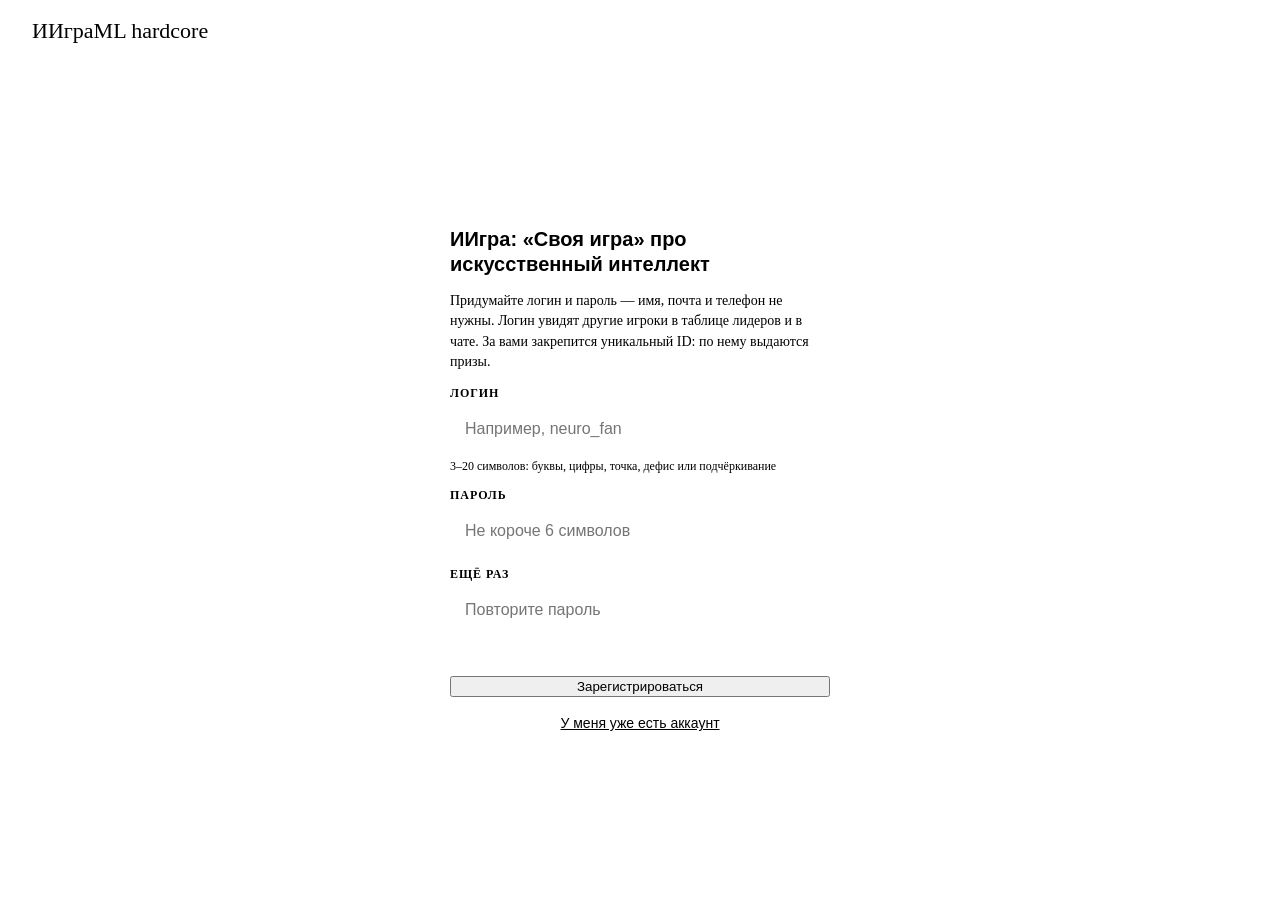
==== commit 77040067: "Players pick their own login; the server still assigns a unique ID Registration now takes a login (3" ====
--- a/public/app.html
+++ b/public/app.html
@@ -30,8 +30,24 @@
   .me-chip .num{font-family:"JetBrains Mono",monospace;font-variant-numeric:tabular-nums;}
   .me-chip .score{color:var(--mint);}
   .me-chip .rank{color:var(--ink-dim);}
+  .me-chip .name{max-width:min(28vw,180px);overflow:hidden;text-overflow:ellipsis;white-space:nowrap;}
   .me-chip button{background:transparent;border:1px solid var(--card-edge);border-radius:999px;color:var(--ink-dim);cursor:pointer;font-size:12px;padding:4px 10px;}
   .conn-bar{background:var(--bad);color:#2b0506;text-align:center;font-weight:800;font-size:13px;padding:6px;}
+
+  /* ---------- home ---------- */
+  .home{width:min(480px,100%);display:flex;flex-direction:column;gap:12px;}
+  .home-title{font-family:"Unbounded",sans-serif;font-size:20px;margin:0 0 4px;}
+  .choice{
+    text-align:left;background:var(--card);border:1px solid var(--card-edge);border-radius:16px;
+    padding:20px;display:flex;flex-direction:column;gap:6px;cursor:pointer;
+  }
+  .choice:hover:not(:disabled){border-color:var(--mint);}
+  .choice:disabled{cursor:not-allowed;opacity:.55;}
+  .choice-t{font-family:"Unbounded",sans-serif;font-weight:700;font-size:17px;}
+  .choice-s{color:var(--ink-dim);font-size:14px;line-height:1.45;}
+  .choice.live:not(:disabled){border-color:rgba(57,242,164,.45);}
+  .layout.no-chat{grid-template-columns:minmax(0,1fr);}
+  .layout.no-chat .chat{display:none!important;}
 
   /* ---------- auth ---------- */
   .center-wrap{flex:1;display:flex;align-items:center;justify-content:center;padding:20px;}
@@ -44,6 +60,8 @@
     padding:13px 15px;font-size:16px;
   }
   .auth .err{color:var(--bad);font-size:13px;min-height:16px;}
+  .auth .hint{font-size:12px;color:var(--ink-faint);margin-top:-6px;}
+  .id-login{text-align:center;font-size:20px;font-weight:700;overflow-wrap:anywhere;}
   .auth .switch{background:none;border:none;color:var(--ink-dim);font-size:14px;cursor:pointer;text-decoration:underline;padding:4px;}
   .id-big{
     font-family:"JetBrains Mono",monospace;font-weight:700;font-size:44px;letter-spacing:.08em;
@@ -206,12 +224,13 @@
 <header class="topbar">
   <div class="brand"><div class="mark" id="logo">ИИ<span>гра</span><span class="ml-badge">ML hardcore</span></div></div>
   <nav class="tabs" id="tabs" hidden>
-    <button type="button" data-tab="live" class="active">Игра</button>
-    <button type="button" data-tab="chat" class="chat-tab">Чат<span class="dot" id="chatDot" hidden></span></button>
+    <button type="button" data-tab="home">Меню</button>
+    <button type="button" data-tab="live" id="liveTabBtn" class="active">Игра</button>
+    <button type="button" data-tab="chat" id="chatTabBtn" class="chat-tab">Чат<span class="dot" id="chatDot" hidden></span></button>
     <button type="button" data-tab="solo" id="soloTabBtn" hidden>Варианты</button>
   </nav>
   <div class="me-chip" id="meChip" hidden>
-    <span>ID <span class="num" id="meId"></span></span>
+    <span class="name" id="meName"></span>
     <span class="num score" id="meScore">0</span>
     <span class="num rank" id="meRank"></span>
     <button type="button" id="logoutBtn">Выйти</button>
@@ -223,20 +242,23 @@
 <section class="center-wrap" id="authView">
   <form class="card auth" id="regForm" autocomplete="off">
     <h1>ИИгра: «Своя игра» про искусственный интеллект</h1>
-    <p>Регистрация без имени, почты и телефона. Мы выдадим вам ID, а пароль придумайте сами — по ним можно войти с любого устройства.</p>
+    <p>Придумайте логин и пароль — имя, почта и телефон не нужны. Логин увидят другие игроки в таблице лидеров и в чате. За вами закрепится уникальный ID: по нему выдаются призы.</p>
+    <label for="regLogin">Логин</label>
+    <input id="regLogin" minlength="3" maxlength="20" placeholder="Например, neuro_fan" required autocomplete="username" autocapitalize="off" spellcheck="false">
+    <div class="hint">3–20 символов: буквы, цифры, точка, дефис или подчёркивание</div>
     <label for="pw1">Пароль</label>
     <input id="pw1" type="password" minlength="6" maxlength="64" placeholder="Не короче 6 символов" required autocomplete="new-password">
     <label for="pw2">Ещё раз</label>
     <input id="pw2" type="password" minlength="6" maxlength="64" placeholder="Повторите пароль" required autocomplete="new-password">
     <div class="err" id="regErr"></div>
-    <button class="btn primary" type="submit" id="regBtn">Получить ID и играть</button>
-    <button class="switch" type="button" id="toLogin">У меня уже есть ID</button>
+    <button class="btn primary" type="submit" id="regBtn">Зарегистрироваться</button>
+    <button class="switch" type="button" id="toLogin">У меня уже есть аккаунт</button>
   </form>
 
   <form class="card auth" id="loginForm" hidden>
     <h1>Вход</h1>
-    <label for="loginId">ID</label>
-    <input id="loginId" inputmode="numeric" pattern="[0-9 ]*" maxlength="8" placeholder="6 цифр" required autocomplete="username">
+    <label for="loginId">Логин или ID</label>
+    <input id="loginId" maxlength="20" required autocomplete="username" autocapitalize="off" spellcheck="false">
     <label for="loginPw">Пароль</label>
     <input id="loginPw" type="password" maxlength="64" required autocomplete="current-password">
     <div class="err" id="loginErr"></div>
@@ -245,10 +267,27 @@
   </form>
 
   <div class="card auth" id="idCard" hidden>
-    <h1>Ваш ID</h1>
+    <h1>Вы зарегистрированы</h1>
+    <div class="id-login" id="idLogin"></div>
     <div class="id-big" id="idBig"></div>
-    <p>Запишите его или сделайте скриншот. По ID и паролю можно войти с другого устройства. Восстановить пароль нельзя — мы не храним о вас никаких данных.</p>
+    <p>Это ваш ID — сделайте скриншот. Войти можно по логину или ID и паролю с любого устройства. Восстановить пароль нельзя — мы не храним о вас никаких данных.</p>
+    <p id="idWhen" hidden></p>
     <button class="btn primary" type="button" id="idDone">Записал, играем</button>
+  </div>
+</section>
+
+<!-- ======================================================= home -->
+<section class="center-wrap" id="homeView" hidden>
+  <div class="home">
+    <p class="home-title">Что выбираете?</p>
+    <button class="choice live" type="button" id="chooseLive">
+      <span class="choice-t">Присоединиться к трансляции</span>
+      <span class="choice-s" id="liveSub"></span>
+    </button>
+    <button class="choice" type="button" id="chooseSolo">
+      <span class="choice-t">Пройти варианты самостоятельно</span>
+      <span class="choice-s" id="soloSub"></span>
+    </button>
   </div>
 </section>
 
@@ -349,7 +388,8 @@
 (function(){
   "use strict";
 
-  var LS_TOKEN = "iigra-token", LS_ID = "iigra-id", LS_ML = "iigra-ml-unlocked";
+  var LS_TOKEN = "iigra-token", LS_ID = "iigra-id", LS_LOGIN = "iigra-login", LS_ML = "iigra-ml-unlocked";
+  var LOGIN_RE = /^[A-Za-zА-Яа-яЁё0-9_.\-]{3,20}$/;
   var LETTERS = ["А","Б","В","Г"];
   function $(id){ return document.getElementById(id); }
   function lsGet(k){ try{ return localStorage.getItem(k); }catch(e){ return null; } }
@@ -359,12 +399,13 @@
   function plural(n, one, few, many){ var a = n % 10, b = n % 100; return (a === 1 && b !== 11) ? one : (a >= 2 && a <= 4 && (b < 12 || b > 14)) ? few : many; }
 
   var S = {
-    token: lsGet(LS_TOKEN), uid: lsGet(LS_ID),
+    token: lsGet(LS_TOKEN), uid: lsGet(LS_ID), login: lsGet(LS_LOGIN),
     phase: "idle", used: {}, current: null, vote: null, voteWinner: null,
     lastReveal: null, myResult: null, top: [], participants: 0, me: null,
     settings: {chat_enabled: true, slow: 5, solo_open: false},
     online: 0, registered: 0, categories: [], points: [100,200,300,400,500], qSeconds: 30,
-    offset: 0, selected: null, committed: null, answered: 0, tab: "live"
+    offset: 0, selected: null, committed: null, answered: 0, tab: "live",
+    view: "home", liveOpen: false, liveOpensAt: 0, statusKnown: false
   };
 
   var toastTimer = null;
@@ -390,22 +431,30 @@
 
   // ===================================================== auth
   function showAuth(which){
-    $("authView").hidden = false; $("appView").hidden = true; $("tabs").hidden = true; $("meChip").hidden = true;
+    $("authView").hidden = false; $("homeView").hidden = true; $("appView").hidden = true; $("tabs").hidden = true; $("meChip").hidden = true;
     $("regForm").hidden = which !== "reg"; $("loginForm").hidden = which !== "login"; $("idCard").hidden = which !== "id";
   }
   $("toLogin").addEventListener("click", function(){ showAuth("login"); $("loginId").focus(); });
+  function whoName(id, name){ return name || "#" + id; }
+  function myName(){ return S.login || (S.uid ? "ID " + fmtId(S.uid) : ""); }
   $("toReg").addEventListener("click", function(){ showAuth("reg"); });
 
   $("regForm").addEventListener("submit", function(e){
     e.preventDefault();
-    var p1 = $("pw1").value, p2 = $("pw2").value;
+    var login = $("regLogin").value.trim(), p1 = $("pw1").value, p2 = $("pw2").value;
     $("regErr").textContent = "";
+    if(!LOGIN_RE.test(login)){ $("regErr").textContent = "Логин: 3–20 символов — буквы, цифры, точка, дефис или подчёркивание, без пробелов"; return; }
+    if(!/[A-Za-zА-Яа-яЁё]/.test(login)){ $("regErr").textContent = "В логине должна быть хотя бы одна буква"; return; }
     if(p1.length < 6){ $("regErr").textContent = "Пароль должен быть не короче 6 символов"; return; }
     if(p1 !== p2){ $("regErr").textContent = "Пароли не совпадают"; return; }
     $("regBtn").disabled = true;
-    api("POST", "/api/register", {password: p1}).then(function(res){
+    api("POST", "/api/register", {login: login, password: p1}).then(function(res){
       saveSession(res);
+      $("idLogin").textContent = res.login;
       $("idBig").textContent = fmtId(res.id);
+      var when = $("idWhen");
+      when.hidden = res.live_open || !res.live_opens_at;
+      if(!when.hidden) when.textContent = "Трансляция начнётся " + new Date(res.live_opens_at * 1000).toLocaleDateString("ru-RU", {day: "numeric", month: "long"}) + " — заходите по этой же ссылке, вы уже будете в игре.";
       showAuth("id");
     }).catch(function(err){ $("regErr").textContent = err.message; })
       .then(function(){ $("regBtn").disabled = false; });
@@ -416,40 +465,118 @@
     e.preventDefault();
     $("loginErr").textContent = "";
     $("loginBtn").disabled = true;
-    api("POST", "/api/login", {id: $("loginId").value, password: $("loginPw").value}).then(function(res){
+    api("POST", "/api/login", {login: $("loginId").value, password: $("loginPw").value}).then(function(res){
       saveSession(res); enterApp();
     }).catch(function(err){ $("loginErr").textContent = err.message; })
       .then(function(){ $("loginBtn").disabled = false; });
   });
 
   function saveSession(res){
-    S.token = res.token; S.uid = res.id;
-    lsSet(LS_TOKEN, res.token); lsSet(LS_ID, res.id);
+    S.token = res.token; S.uid = res.id; S.login = res.login || null;
+    lsSet(LS_TOKEN, res.token); lsSet(LS_ID, res.id); lsSet(LS_LOGIN, S.login);
   }
 
   function logout(message){
     if(S.token){ fetch("/api/logout", {method: "POST", headers: {Authorization: "Bearer " + S.token}}).catch(function(){}); }
-    S.token = null; S.uid = null; S.me = null;
-    lsSet(LS_TOKEN, null); lsSet(LS_ID, null);
+    S.token = null; S.uid = null; S.login = null; S.me = null;
+    lsSet(LS_TOKEN, null); lsSet(LS_ID, null); lsSet(LS_LOGIN, null);
     closeWs();
     document.body.classList.remove("ml");
     showAuth("login");
     if(message) toast(message);
   }
   $("logoutBtn").addEventListener("click", function(){
-    if(confirm("Выйти? Чтобы вернуться, понадобятся ID и пароль.")) logout();
+    if(confirm("Выйти? Чтобы вернуться, понадобятся логин (или ID) и пароль.")) logout();
   });
 
+  function ssGet(k){ try{ return sessionStorage.getItem(k); }catch(e){ return null; } }
+  function ssSet(k, v){ try{ sessionStorage.setItem(k, v); }catch(e){} }
+
   function enterApp(){
-    $("authView").hidden = true; $("appView").hidden = false; $("tabs").hidden = false; $("meChip").hidden = false;
-    $("meId").textContent = fmtId(S.uid);
-    setTab("live");
+    $("authView").hidden = true; $("meChip").hidden = false;
+    renderName();
+    S.statusKnown = false;
+    S.restoreTo = ssGet("iigra-view");
+    showHome();
     connect();
     loadSolo();
   }
 
+  function showHome(){
+    S.view = "home";
+    ssSet("iigra-view", "home");
+    $("homeView").hidden = false; $("appView").hidden = true; $("tabs").hidden = true;
+    document.body.classList.remove("ml");
+    renderHome();
+  }
+
+  function showApp(tab){
+    S.view = "app";
+    $("homeView").hidden = true; $("appView").hidden = false; $("tabs").hidden = false;
+    renderTabs();
+    setTab(tab);
+  }
+
+  // After a reload, return the player to where they were, if it is still allowed.
+  function restoreView(){
+    if(S.statusKnown) return;
+    S.statusKnown = true;
+    var last = S.restoreTo;
+    if((last === "live" || last === "chat") && S.liveOpen) showApp("live");
+    else if(last === "solo" && S.settings.solo_open) showApp("solo");
+  }
+
+  function fmtOpens(ts){
+    try{
+      return new Date(ts * 1000).toLocaleString("ru-RU", {timeZone: "Europe/Moscow", day: "numeric", month: "long", hour: "2-digit", minute: "2-digit"}).replace(",", " в");
+    }catch(e){ return new Date(ts * 1000).toLocaleString("ru-RU"); }
+  }
+  function fmtLeft(sec){
+    var d = Math.floor(sec / 86400), h = Math.floor(sec % 86400 / 3600), m = Math.max(1, Math.ceil(sec % 3600 / 60));
+    if(d > 0) return "через " + d + " дн. " + h + " ч";
+    if(h > 0) return "через " + h + " ч " + (m % 60) + " мин";
+    return "через " + m + " мин";
+  }
+
+  function renderHome(){
+    var lb = $("chooseLive"), sb = $("chooseSolo");
+    lb.disabled = !S.liveOpen;
+    $("liveSub").textContent = S.liveOpen
+      ? "Голосуйте за вопросы, отвечайте вместе со всеми и следите за таблицей лидеров. Есть общий чат."
+      : (S.liveOpensAt ? "Откроется " + fmtOpens(S.liveOpensAt) + " по Москве · " + fmtLeft(Math.max(0, S.liveOpensAt - serverNow())) : "Загружаем…");
+    sb.disabled = !S.settings.solo_open;
+    $("soloSub").textContent = S.settings.solo_open
+      ? "11 вариантов по 25 вопросов, без таймера. За каждый пройденный вариант — код для получения приза."
+      : "Откроются после трансляции.";
+  }
+  $("chooseLive").addEventListener("click", function(){ if(S.liveOpen){ ssSet("iigra-view", "live"); showApp("live"); } });
+  $("chooseSolo").addEventListener("click", function(){ if(S.settings.solo_open){ ssSet("iigra-view", "solo"); showApp("solo"); } });
+
+  function renderTabs(){
+    $("liveTabBtn").hidden = !S.liveOpen;
+    $("chatTabBtn").hidden = !S.liveOpen;
+    $("soloTabBtn").hidden = !S.settings.solo_open;
+    $("appView").classList.toggle("no-chat", !S.liveOpen);
+  }
+
+  function setLiveStatus(open, opensAt){
+    var was = S.liveOpen;
+    S.liveOpen = !!open; S.liveOpensAt = opensAt || S.liveOpensAt;
+    renderTabs(); renderHome();
+    if(!S.liveOpen && S.view === "app" && (S.tab === "live" || S.tab === "chat")) showHome();
+    if(S.liveOpen && !was && S.statusKnown) toast("Трансляция открыта — можно присоединяться!");
+  }
+  // The broadcast opens by the clock: flip the button without waiting for a reload.
+  setInterval(function(){
+    if(!S.liveOpensAt) return;
+    if(!S.liveOpen && serverNow() >= S.liveOpensAt) setLiveStatus(true);
+    else if(S.view === "home") renderHome();
+  }, 15000);
+
   // ===================================================== tabs
   function setTab(tab){
+    if(tab === "home") return showHome();
+    ssSet("iigra-view", tab);
     S.tab = tab;
     Array.prototype.forEach.call(document.querySelectorAll(".tabs button"), function(b){ b.classList.toggle("active", b.dataset.tab === tab); });
     $("livePane").classList.toggle("show", tab === "live");
@@ -495,15 +622,17 @@
         S.lastReveal = m.last_reveal; S.myResult = m.my_result; S.top = m.top || []; S.participants = m.participants || 0;
         S.me = m.me; S.settings = m.settings; S.online = m.online; S.registered = m.registered;
         S.categories = m.categories; S.points = m.points; S.qSeconds = m.question_seconds;
+        setLiveStatus(m.live_open, m.live_opens_at);
         S.selected = null;
         S.committed = (m.current && m.current.my_answer !== undefined) ? m.current.my_answer : null;
         S.answered = m.current ? m.current.answered : 0;
         resetChat(m.chat || []);
         renderAll();
+        restoreView();
         break;
       case "auth_failed": logout("Сессия устарела — войдите снова"); break;
       case "stats": S.online = m.online; S.registered = m.registered; renderOnline(); break;
-      case "settings": S.settings = m.settings; renderChatForm(); renderSoloTab(); if(S.tab === "solo") loadSolo(); renderFinal(); break;
+      case "settings": S.settings = m.settings; renderChatForm(); renderSoloTab(); renderHome(); if(S.tab === "solo") loadSolo(); renderFinal(); break;
       case "vote_started":
         S.phase = "voting"; S.vote = {tallies: {}, total: 0, my: null}; S.voteWinner = null; S.lastReveal = null;
         if(S.tab === "chat" && isMobile()) toast("Голосование: какую плитку открыть?");
@@ -515,7 +644,8 @@
         setOffset(m.server_now);
         S.phase = "question"; S.current = m.data; S.selected = null; S.committed = null; S.answered = 0;
         S.lastReveal = null; S.myResult = null; S.vote = null; S.voteWinner = null;
-        if(S.tab !== "live"){ setTab("live"); toast("Новый вопрос!"); }
+        if(S.view === "app" && S.liveOpen && S.tab !== "live"){ setTab("live"); toast("Новый вопрос!"); }
+        else if(S.view === "home" && S.liveOpen) toast("На трансляции новый вопрос — присоединяйтесь!");
         renderLive(); break;
       case "answer_ack": S.committed = m.option; renderQuestion(); break;
       case "answer_count": S.answered = m.count; renderQStatus(); break;
@@ -525,7 +655,7 @@
         S.phase = "revealed"; S.lastReveal = m; S.used = m.used; S.top = m.top; S.participants = m.participants;
         S.current = null; S.myResult = undefined; renderLive(); break;
       case "me":
-        S.me = {id: m.id, score: m.score, rank: m.rank, muted: m.muted};
+        S.me = {id: m.id, name: m.name, score: m.score, rank: m.rank, muted: m.muted};
         if("result" in m) S.myResult = m.result;
         renderHeader(); if(S.phase === "revealed") renderQuestion(); renderMini(); renderFinal(); break;
       case "finished": S.phase = "finished"; S.top = m.top; S.participants = m.participants; renderLive(); break;
@@ -539,8 +669,12 @@
   // ===================================================== rendering: header
   function renderAll(){ renderHeader(); renderOnline(); renderChatForm(); renderSoloTab(); renderLive(); }
 
+  function renderName(){
+    $("meName").textContent = myName();
+    $("meName").title = S.uid ? "ID " + fmtId(S.uid) : "";
+  }
   function renderHeader(){
-    $("meId").textContent = fmtId(S.uid);
+    renderName();
     $("meScore").textContent = S.me ? S.me.score : 0;
     $("meRank").textContent = S.me && S.me.rank ? "#" + S.me.rank : "";
   }
@@ -710,7 +844,7 @@
     rows.forEach(function(r, i){
       var row = el("div", "lb-row" + (r.id === S.uid ? " me" : ""));
       row.appendChild(el("span", "pl", (i + 1) + "."));
-      row.appendChild(el("span", "who", "#" + r.id + (r.id === S.uid ? " · вы" : "")));
+      row.appendChild(el("span", "who", whoName(r.id, r.name) + (r.id === S.uid ? " · вы" : "")));
       row.appendChild(el("span", "sc", r.score));
       container.appendChild(row);
     });
@@ -749,7 +883,7 @@
     msgs.forEach(function(m){
       if(chatNodes[m.id]) return;
       var d = el("div", "msg" + (m.host ? " host" : "") + (m.uid === S.uid ? " mine" : ""));
-      var who = el("span", "who", m.host ? "Ведущий" : "#" + m.uid);
+      var who = el("span", "who", m.host ? "Ведущий" : whoName(m.uid, m.name));
       if(!m.host) who.style.color = colorFor(m.uid);
       d.appendChild(who);
       d.appendChild(el("span", "", m.text));
@@ -792,14 +926,20 @@
   // ===================================================== self-paced variants
   var SOLO = {me: null, data: null, open: null, selected: null};
 
-  function renderSoloTab(){ $("soloTabBtn").hidden = !S.settings.solo_open; if(!S.settings.solo_open && S.tab === "solo") setTab("live"); }
+  function renderSoloTab(){
+    renderTabs();
+    if(!S.settings.solo_open && S.view === "app" && S.tab === "solo") showHome();
+  }
 
   function loadSolo(){
     if(!S.token) return;
     api("GET", "/api/me").then(function(me){
       SOLO.me = me;
+      if(me.login && me.login !== S.login){ S.login = me.login; lsSet(LS_LOGIN, me.login); renderName(); }
       S.settings.solo_open = me.solo_open;
+      setLiveStatus(me.live_open, me.live_opens_at);
       renderSoloTab();
+      renderHome();
       if(!SOLO.data) renderSoloList();
     }).catch(function(){});
   }
@@ -834,7 +974,7 @@
     }
     $("soloIntroText").textContent = "В каждом варианте — 25 других вопросов, без таймера, в своём темпе. Каждый вариант проходится один раз. После всех 25 вопросов вы получите код — его можно обменять на приз.";
     SOLO.me.variants.forEach(function(v){ box.appendChild(variantCard(v, false)); });
-    if(SOLO.me.ml || lsGet(LS_ML)){
+    if(SOLO.me.has_ml && (SOLO.me.ml || lsGet(LS_ML))){
       var mlv = SOLO.me.ml || {variant: SOLO.me.variants.length, label: "ML", status: "new", answered: 0, score: 0};
       box.appendChild(variantCard(mlv, true));
     }
